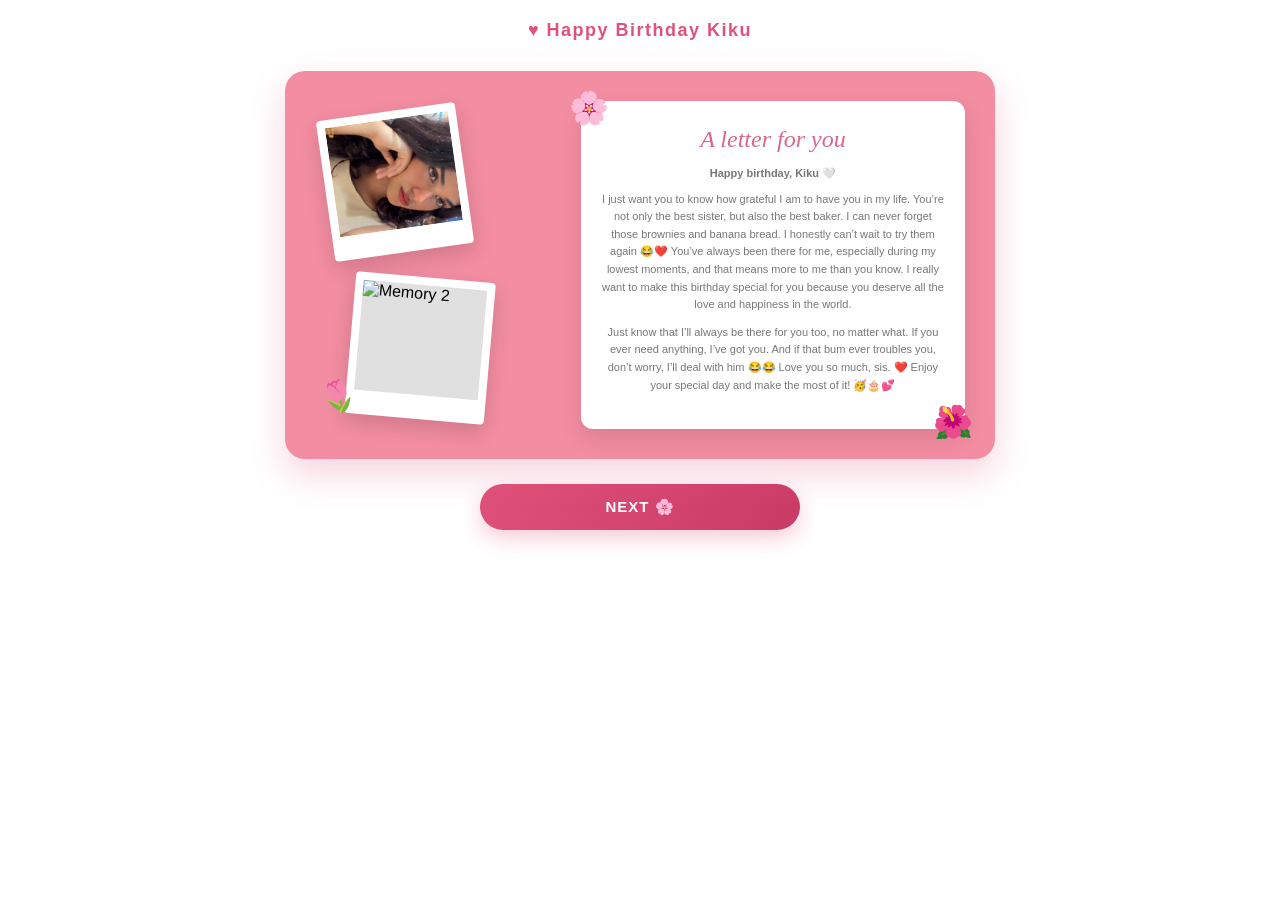
==== letter.html @ ed6d0a9e "Add files via upload" ====
<!DOCTYPE html>
<html lang="en">
<head>
  <meta charset="UTF-8">
  <meta name="viewport" content="width=device-width, initial-scale=1.0">
  <title>A Letter For You</title>
  <link rel="stylesheet" href="letter.css">
</head>
<body>

  <header class="navbar">
    <div class="logo">♥ Happy Birthday Kiku</div>
  </header>

  <main class="page-wrapper">
    
    <div class="pink-card">
      
      <div class="polaroids-wrapper">
        <div class="polaroid photo-1">
          <div class="photo-box">
            <img src="Photo3.jpg" alt="Memory 1">
          </div>
        </div>

        <div class="polaroid photo-2">
          <div class="photo-box">
            <img src="photo2.jpg" alt="Memory 2">
          </div>
        </div>

        <div class="tulip-accent">🌷</div>
      </div>

      <div class="letter-sheet">
        <div class="flower-top">🌸</div>

        <h1 class="letter-heading">A letter for you</h1>
        
        <div class="letter-body">
          <p class="greeting">Happy birthday, Kiku 🤍</p>
          <p>
            I just want you to know how grateful I am to have you in my life. You’re not only the best sister, but also the best baker. 
            I can never forget those brownies and banana bread. I honestly can’t wait to try them again 😂❤️
           You’ve always been there for me, especially during my lowest moments, and that means more to me than you know. 
           I really want to make this birthday special for you because you deserve all the love and happiness in the world.
          </p>
          <p>
           Just know that I’ll always be there for you too, no matter what. 
           If you ever need anything, I’ve got you. And if that bum ever troubles you, don’t worry, 
           I’ll deal with him 😂😂
           Love you so much, sis. ❤️ Enjoy your special day and make the most of it! 🥳🎂💕
          </p>
        </div>

        <div class="flower-bottom">🌺</div>
      </div>

    </div>

    <button id="nextBtn" class="next-btn">NEXT 🌸</button>

  </main>

  <script>
    document.getElementById('nextBtn').addEventListener('click', () => {
      window.location.href = 'our-memories.html';
    });
  </script>

</body>
</html>
---- letter.css ----
* {
  box-sizing: border-box;
  margin: 0;
  padding: 0;
  font-family: -apple-system, BlinkMacSystemFont, "Segoe UI", Roboto, sans-serif;
}

body {
  background-color: #ffffff;
  min-height: 100vh;
  display: flex;
  flex-direction: column;
  align-items: center;
}

/* Header */
.navbar {
  width: 100%;
  display: flex;
  justify-content: center;
  padding: 20px;
  background-color: #ffffff;
}

.logo {
  font-size: 18px;
  font-weight: 700;
  color: #e0527b;
  letter-spacing: 1.5px;
}

/* Page Vertical Layout Wrapper */
.page-wrapper {
  display: flex;
  flex-direction: column;
  align-items: center;
  justify-content: center;
  width: 100%;
  max-width: 750px;
  padding: 10px 20px 40px;
  gap: 25px;
}

/* Pink Card Outer Frame */
.pink-card {
  width: 100%;
  background-color: #f38da1;
  border-radius: 20px;
  padding: 30px;
  display: flex;
  flex-direction: row;
  position: relative;
  overflow: hidden;
  box-shadow: 0 15px 35px rgba(224, 82, 123, 0.25);
  gap: 20px;
}

/* Left Side: Polaroids */
.polaroids-wrapper {
  flex: 1;
  position: relative;
  min-height: 280px;
}

.polaroid {
  background: #ffffff;
  padding: 8px 8px 24px 8px;
  box-shadow: 0 8px 20px rgba(0, 0, 0, 0.15);
  border-radius: 4px;
  position: absolute;
  width: 140px;
}

.photo-box {
  width: 100%;
  height: 110px;
  background-color: #e0e0e0;
  overflow: hidden;
}

.photo-box img {
  width: 100%;
  height: 100%;
  object-fit: cover;
}

.photo-1 {
  top: 10px;
  left: 10px;
  transform: rotate(-8deg);
  z-index: 1;
}

.photo-2 {
  bottom: 10px;
  left: 35px;
  transform: rotate(5deg);
  z-index: 2;
}

.tulip-accent {
  position: absolute;
  bottom: 15px;
  left: 5px;
  font-size: 30px;
  z-index: 3;
  transform: rotate(-15deg);
}

/* Right Side: Paper Letter */
.letter-sheet {
  flex: 1.4;
  background-color: #ffffff;
  border-radius: 12px;
  padding: 25px 20px;
  position: relative;
  box-shadow: 0 10px 25px rgba(0, 0, 0, 0.1);
}

.flower-top {
  position: absolute;
  top: -12px;
  left: -12px;
  font-size: 32px;
}

.flower-bottom {
  position: absolute;
  bottom: -12px;
  right: -8px;
  font-size: 32px;
}

.letter-heading {
  font-family: 'Georgia', serif;
  font-style: italic;
  color: #d86888;
  font-size: 24px;
  font-weight: 500;
  text-align: center;
  margin-bottom: 12px;
}

.letter-body {
  color: #777777;
  font-size: 11px;
  line-height: 1.6;
  text-align: center;
}

.letter-body .greeting {
  font-weight: 600;
  margin-bottom: 8px;
}

.letter-body p {
  margin-bottom: 10px;
}

/* Bottom Centered Next Button */
.next-btn {
  width: 100%;
  max-width: 320px;
  background: linear-gradient(135deg, #e0527b, #c93b65);
  color: #ffffff;
  border: none;
  padding: 14px 0;
  border-radius: 30px;
  font-size: 15px;
  font-weight: 700;
  letter-spacing: 1px;
  cursor: pointer;
  box-shadow: 0 8px 20px rgba(224, 82, 123, 0.3);
  transition: transform 0.2s ease, box-shadow 0.2s ease;
}

.next-btn:hover {
  transform: translateY(-2px);
  box-shadow: 0 10px 25px rgba(224, 82, 123, 0.4);
}

/* Mobile Responsive adjustment */
@media (max-width: 650px) {
  .pink-card {
    flex-direction: column;
    padding: 20px;
  }
  
  .polaroids-wrapper {
    min-height: 200px;
  }
  
  .photo-1 {
    left: 10%;
  }
  
  .photo-2 {
    left: 45%;
  }
}
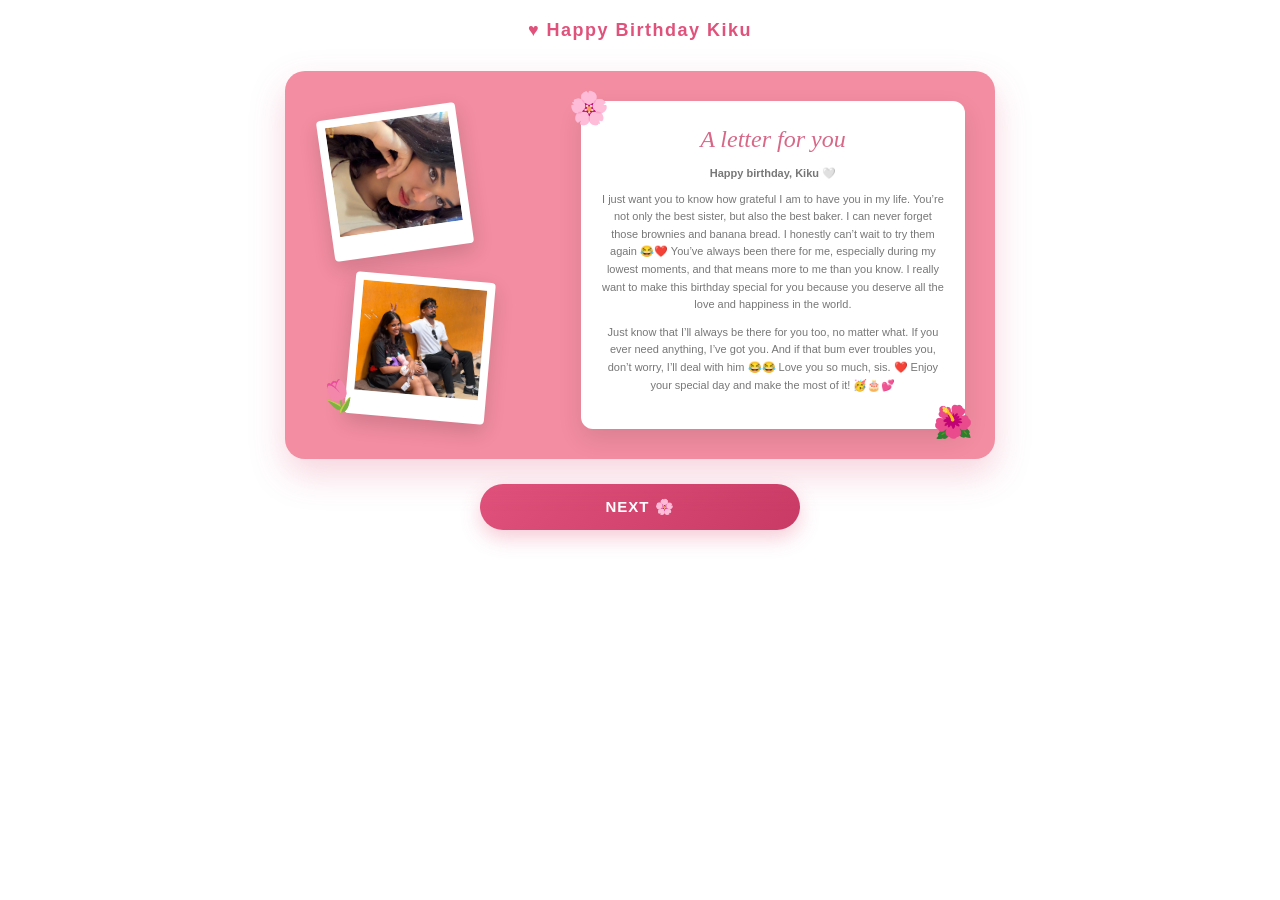
==== commit ee23faeb: "Update letter.html" ====
--- a/letter.html
+++ b/letter.html
@@ -25,7 +25,7 @@
 
         <div class="polaroid photo-2">
           <div class="photo-box">
-            <img src="photo2.jpg" alt="Memory 2">
+            <img src="Photo2.jpg" alt="Memory 2">
           </div>
         </div>
 
@@ -69,4 +69,4 @@
   </script>
 
 </body>
-</html>+</html>
